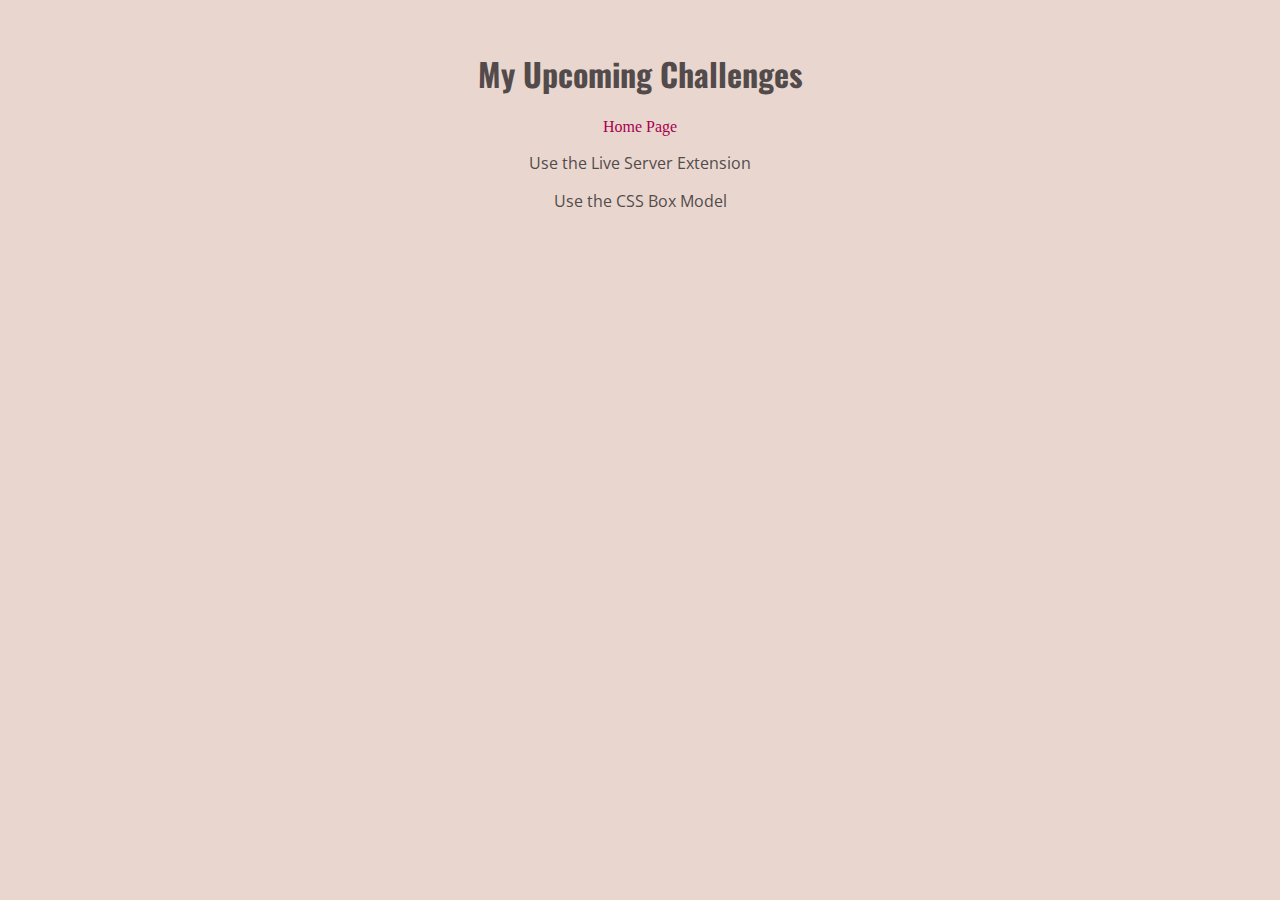
==== full-week.html @ 9c842e8f "moved images to folder" ====
<!DOCTYPE html>
<html lang="en">
<head>
    <meta charset="UTF-8">
    <meta http-equiv="X-UA-Compatible" content="IE=edge">
    <meta name="viewport" content="width=device-width, initial-scale=1.0">
    <link rel="preconnect" href="https://fonts.googleapis.com" />
    <link rel="preconnect" href="https://fonts.gstatic.com" crossorigin />
    <link
      href="https://fonts.googleapis.com/css2?family=Open+Sans:ital,wght@1,300&family=Oswald:wght@700&display=swap"
      rel="stylesheet"
    />
    <link rel="stylesheet" href="styles/styles.css">
    <title>My Upcoming Challenges</title>
</head>
<body>
    <h1>My Upcoming Challenges</h1>
    <a href="index.html">Home Page</a>
    <p>Use the Live Server Extension</p>
    <p>Use the CSS Box Model</p>
</body>
</html>
---- styles/styles.css ----
body
{
    background-color: rgb(233,215,207);
    margin: 50px;
    text-align: center;
}
h1
{
    color: #534b4b;
    font-family: 'Oswald';
    text-align: center;
}

p
{
    color: #534b4b;
    font-family: 'Open Sans', sans-serif;
    text-align: center;
} 

img {
    border-radius: 100px;
    height: 200px;
    width: 200px;
}

a
{
    color: rgb(167,1,78);
    text-decoration: none;
}

a:hover
{
    text-decoration: underline;
}

#todaysChallenge
{
    color: rgb(170, 96, 83);
    font-size: 52px;
    font-weight: bold;
}
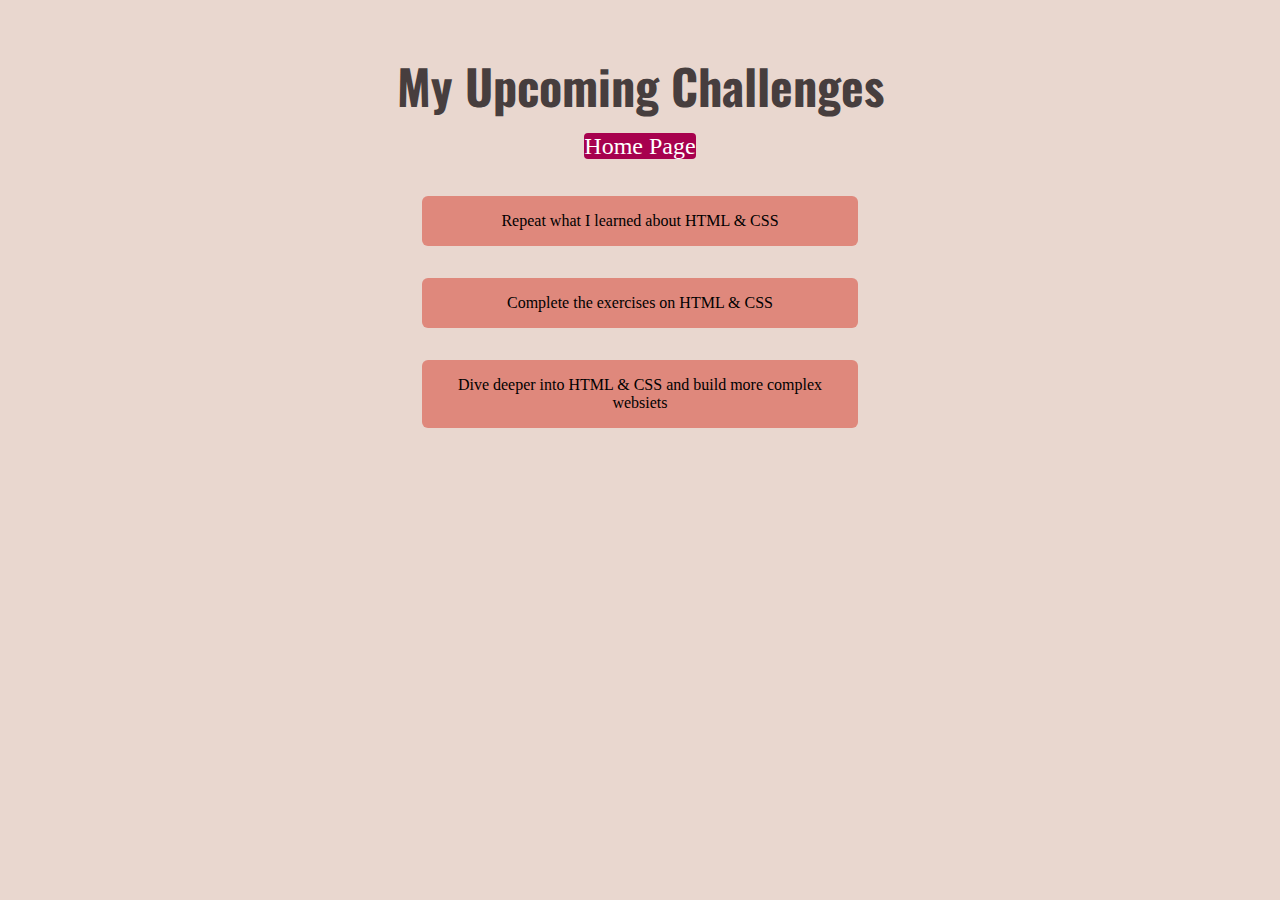
==== commit 4ef50506: "added css positioning" ====
--- a/full-week.html
+++ b/full-week.html
@@ -11,12 +11,17 @@
       rel="stylesheet"
     />
     <link rel="stylesheet" href="styles/styles.css">
+    <link rel="stylesheet" href="styles/full-week.css">
     <title>My Upcoming Challenges</title>
 </head>
 <body>
     <h1>My Upcoming Challenges</h1>
     <a href="index.html">Home Page</a>
-    <p>Use the Live Server Extension</p>
-    <p>Use the CSS Box Model</p>
+    <ol>
+      <li>Repeat what I learned about HTML & CSS</li>
+      <li>Complete the exercises on HTML & CSS</li>
+      <li>Dive deeper into HTML & CSS and build more complex websiets</li>
+    </ol>
+
 </body>
 </html>--- a/styles/styles.css
+++ b/styles/styles.css
@@ -35,6 +35,7 @@
     text-decoration: underline;
 }
 
+
 #todaysChallenge
 {
     color: rgb(170, 96, 83);
--- a/styles/full-week.css
+++ b/styles/full-week.css
@@ -0,0 +1,31 @@
+h1{
+    color: rgb(71, 62, 62);
+    font-size: 48px;
+    margin: 12px 0;
+}
+
+a{
+    background-color: rgb(167, 1, 78);
+    border-radius: 4px;
+    color: white;
+    font-size: 24px;
+}
+
+a:hover{
+    background-color: rgb(180, 12, 90);
+    text-decoration: none;
+}
+
+ol {
+    list-style: none;
+    margin: 36px auto 0 auto;
+    padding: 0;
+    width: 500px;
+}
+
+li{
+    background-color: rgb(223, 136, 124);
+    border-radius: 6px;
+    margin: 32px;
+    padding: 16px;
+}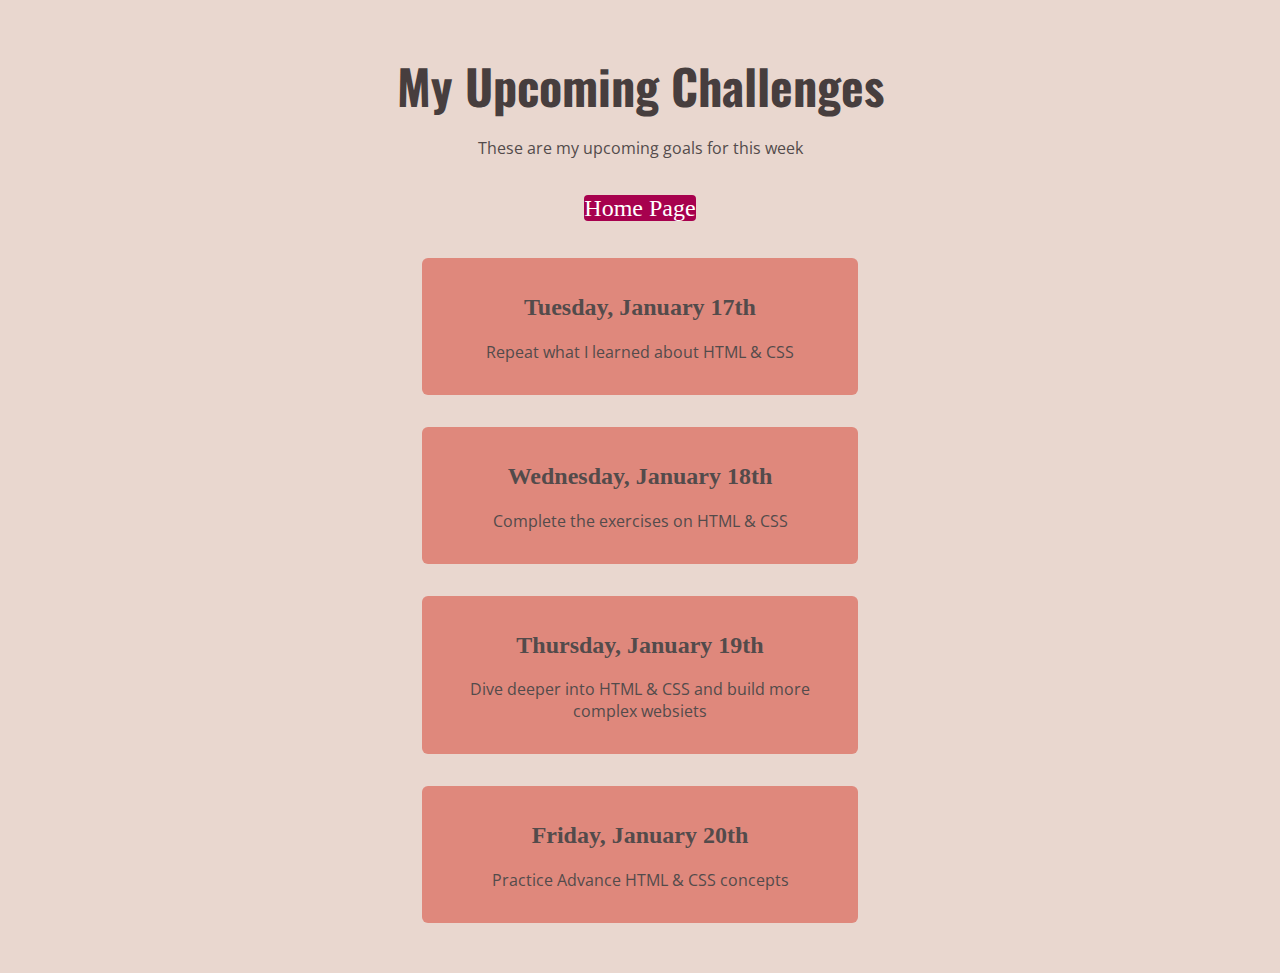
==== commit 4265ae2d: "added selectors and positioning with css" ====
--- a/full-week.html
+++ b/full-week.html
@@ -15,13 +15,35 @@
     <title>My Upcoming Challenges</title>
 </head>
 <body>
+  <header>  
     <h1>My Upcoming Challenges</h1>
+    <p id = "description">These are my upcoming goals for this week</p>
     <a href="index.html">Home Page</a>
+  </header>
+
+  <main>
     <ol>
-      <li>Repeat what I learned about HTML & CSS</li>
-      <li>Complete the exercises on HTML & CSS</li>
-      <li>Dive deeper into HTML & CSS and build more complex websiets</li>
+      <li>
+        <h2>Tuesday, January 17th</h2>
+        <p>Repeat what I learned about HTML & CSS</p>
+      </li>
+      <li>
+        <h2>Wednesday, January 18th</h2>
+        <p>Complete the exercises on HTML & CSS</p>
+      </li>
+      <li>
+        <h2>Thursday, January 19th</h2>
+        <p>Dive deeper into HTML & CSS and build more complex websiets</p>
+      </li>
+      <li>
+        <h2>Friday, January 20th</h2>
+        <p>Practice Advance HTML & CSS concepts</p>
+      </li>
     </ol>
+  </main>
 
+  <footer>
+
+  </footer>
 </body>
 </html>--- a/styles/styles.css
+++ b/styles/styles.css
@@ -1,22 +1,19 @@
 body
 {
     background-color: rgb(233,215,207);
+    color:rgb(83,75,75);
     margin: 50px;
     text-align: center;
 }
 h1
 {
-    color: #534b4b;
     font-family: 'Oswald';
-    text-align: center;
 }
 
 p
 {
-    color: #534b4b;
     font-family: 'Open Sans', sans-serif;
-    text-align: center;
-} 
+}  
 
 img {
     border-radius: 100px;
--- a/styles/full-week.css
+++ b/styles/full-week.css
@@ -2,6 +2,11 @@
     color: rgb(71, 62, 62);
     font-size: 48px;
     margin: 12px 0;
+}
+
+#description {
+    margin-bottom: 36px;
+    
 }
 
 a{
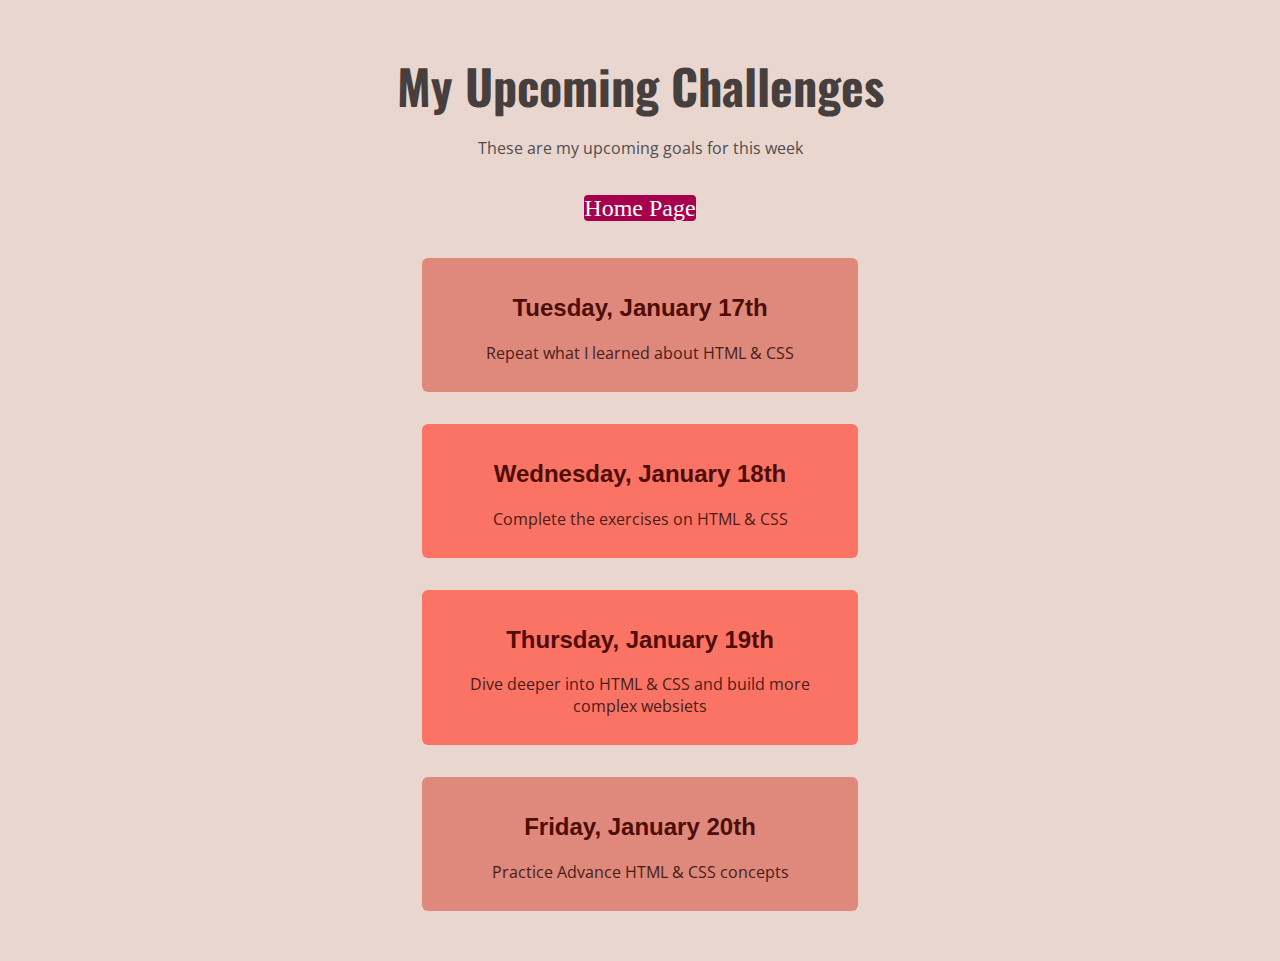
==== commit 28af9184: "highlighted goals using classes" ====
--- a/full-week.html
+++ b/full-week.html
@@ -10,8 +10,10 @@
       href="https://fonts.googleapis.com/css2?family=Open+Sans:ital,wght@1,300&family=Oswald:wght@700&display=swap"
       rel="stylesheet"
     />
+    
     <link rel="stylesheet" href="styles/styles.css">
     <link rel="stylesheet" href="styles/full-week.css">
+    
     <title>My Upcoming Challenges</title>
 </head>
 <body>
@@ -27,11 +29,11 @@
         <h2>Tuesday, January 17th</h2>
         <p>Repeat what I learned about HTML & CSS</p>
       </li>
-      <li>
+      <li class="highlight-goal">
         <h2>Wednesday, January 18th</h2>
         <p>Complete the exercises on HTML & CSS</p>
       </li>
-      <li>
+      <li class="highlight-goal">
         <h2>Thursday, January 19th</h2>
         <p>Dive deeper into HTML & CSS and build more complex websiets</p>
       </li>
--- a/styles/full-week.css
+++ b/styles/full-week.css
@@ -1,3 +1,7 @@
+header{
+    margin-bottom: 64
+}
+
 h1{
     color: rgb(71, 62, 62);
     font-size: 48px;
@@ -6,8 +10,11 @@
 
 #description {
     margin-bottom: 36px;
-    
+
 }
+ /* header p{
+    margin-bottom: 36px;
+ } */
 
 a{
     background-color: rgb(167, 1, 78);
@@ -33,4 +40,19 @@
     border-radius: 6px;
     margin: 32px;
     padding: 16px;
+}
+
+h2{
+    color: rgb(78,13,5);
+    font-family: sans-serif;
+}
+
+main p {
+    color: rgb(71,29,22);
+    margin: 12px;
+}
+
+.highlight-goal
+{
+    background-color: rgb(251, 115, 101);
 }